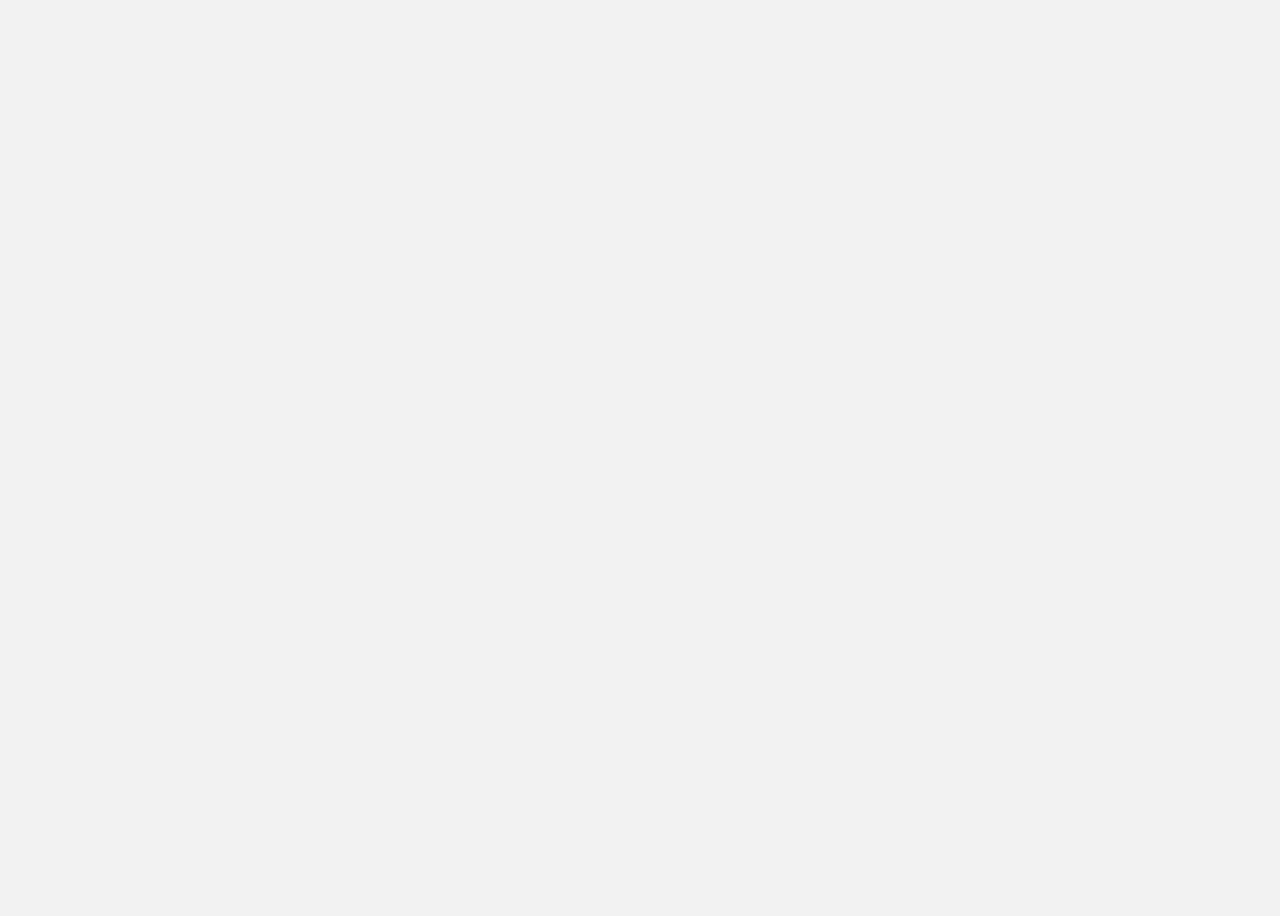
==== Fase1/lab1_html5/Ejercicios/Ejercicio2/index.html @ 8bf1b55b "Eduardo Morales" ====
<!DOCTYPE html>
<html lang="es">
<head>
    <meta charset="UTF-8">
    <meta name="viewport" content="width=device-width, initial-scale=1.0">
    <title>Ejercicio 2 : Formulario de Registro</title>

    <style>
        body {
            font-family: Arial, sans-serif;
            background-color: #f2f2f2;
            display: flex;
            justify-content: center;
            align-items: center;
            min-height: 100vh;
        }

        form {
            background: white;
            padding: 30px;
            border-radius: 10px;
            width: 350px;
            box-shadow: 0 0 10px rgba(0, 0, 0, 0.15);
        }

        h2 {
            text-align: center;
            color: #333;
        }

        label {
            display: block;
            margin-top: 15px;
            margin-bottom: 5px;
            font-weight: bold;
        }

        input {
            width: 100%;
            padding: 10px;
            box-sizing: border-box;
            border: 1px solid #ccc;
            border-radius: 5px;
        }

        input:focus {
            border-color: #007bff;
            outline: none;
        }

        input:invalid:not(:placeholder-shown) {
            border-color: #dc3545;
        }

        input:valid:not(:placeholder-shown) {
            border-color: #28a745;
        }

        button {
            width: 100%;
            margin-top: 20px;
            padding: 12px;
            background-color: #007bff;
            color: white;
            border: none;
            border-radius: 5px;
            cursor: pointer;
        }

        button:hover {
            background-color: #0056b3;
        }

        .ayuda {
            font-size: 12px;
            color: #666;
        }
    </style>
</head>
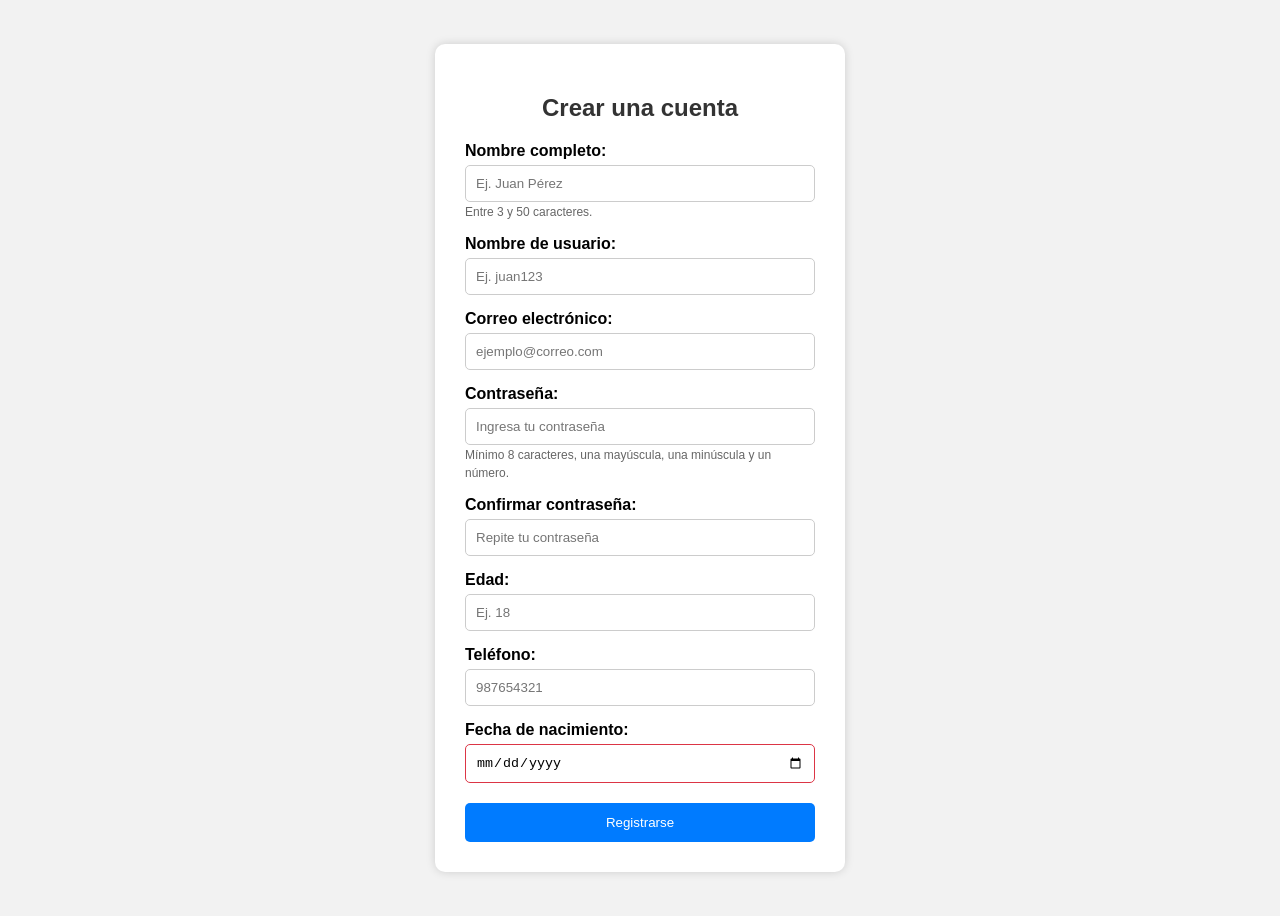
==== commit 7d139dd2: "Eduardo Morales" ====
--- a/Fase1/lab1_html5/Ejercicios/Ejercicio2/index.html
+++ b/Fase1/lab1_html5/Ejercicios/Ejercicio2/index.html
@@ -77,4 +77,122 @@
         }
     </style>
 </head>
+<body>
 
+    <form action="#" method="post">
+
+        <h2>Crear una cuenta</h2>
+
+        <!-- Nombre -->
+        <label for="nombre">Nombre completo:</label>
+        <input
+            type="text"
+            id="nombre"
+            name="nombre"
+            placeholder="Ej. Juan Pérez"
+            required
+            minlength="3"
+            maxlength="50"
+            pattern="[A-Za-zÁÉÍÓÚáéíóúÑñÜü ]+"
+            title="Ingresa entre 3 y 50 caracteres. Solo se permiten letras y espacios."
+        >
+        <span class="ayuda">Entre 3 y 50 caracteres.</span>
+
+        <!-- Usuario -->
+        <label for="usuario">Nombre de usuario:</label>
+        <input
+            type="text"
+            id="usuario"
+            name="usuario"
+            placeholder="Ej. juan123"
+            required
+            minlength="4"
+            maxlength="20"
+            pattern="[A-Za-z0-9_]+"
+            title="El usuario debe tener entre 4 y 20 caracteres. Solo letras, números y guion bajo."
+        >
+
+        <!-- Correo -->
+        <label for="email">Correo electrónico:</label>
+        <input
+            type="email"
+            id="email"
+            name="email"
+            placeholder="ejemplo@correo.com"
+            required
+            maxlength="100"
+            title="Ingresa una dirección de correo electrónico válida."
+        >
+
+        <!-- Contraseña -->
+        <label for="password">Contraseña:</label>
+        <input
+            type="password"
+            id="password"
+            name="password"
+            placeholder="Ingresa tu contraseña"
+            required
+            minlength="8"
+            maxlength="30"
+            pattern="(?=.*[A-Z])(?=.*[a-z])(?=.*[0-9]).{8,30}"
+            title="La contraseña debe tener entre 8 y 30 caracteres, una mayúscula, una minúscula y un número."
+        >
+        <span class="ayuda">
+            Mínimo 8 caracteres, una mayúscula, una minúscula y un número.
+        </span>
+
+        <!-- Confirmación -->
+        <label for="confirmar">Confirmar contraseña:</label>
+        <input
+            type="password"
+            id="confirmar"
+            name="confirmar"
+            placeholder="Repite tu contraseña"
+            required
+            minlength="8"
+            maxlength="30"
+            title="Debes confirmar tu contraseña."
+        >
+
+        <!-- Edad -->
+        <label for="edad">Edad:</label>
+        <input
+            type="number"
+            id="edad"
+            name="edad"
+            min="18"
+            max="90"
+            placeholder="Ej. 18"
+            required
+            title="Debes tener entre 18 y 90 años."
+        >
+
+        <!-- Teléfono -->
+        <label for="telefono">Teléfono:</label>
+        <input
+            type="tel"
+            id="telefono"
+            name="telefono"
+            placeholder="987654321"
+            required
+            pattern="[0-9]{9}"
+            title="Ingresa un número de teléfono de 9 dígitos."
+        >
+
+        <!-- Fecha de nacimiento -->
+        <label for="fecha">Fecha de nacimiento:</label>
+        <input
+            type="date"
+            id="fecha"
+            name="fecha"
+            placeholder="1-1-1946"
+            required
+            title="Selecciona tu fecha de nacimiento."
+        >
+
+        <button type="submit">Registrarse</button>
+
+    </form>
+
+</body>
+</html>
